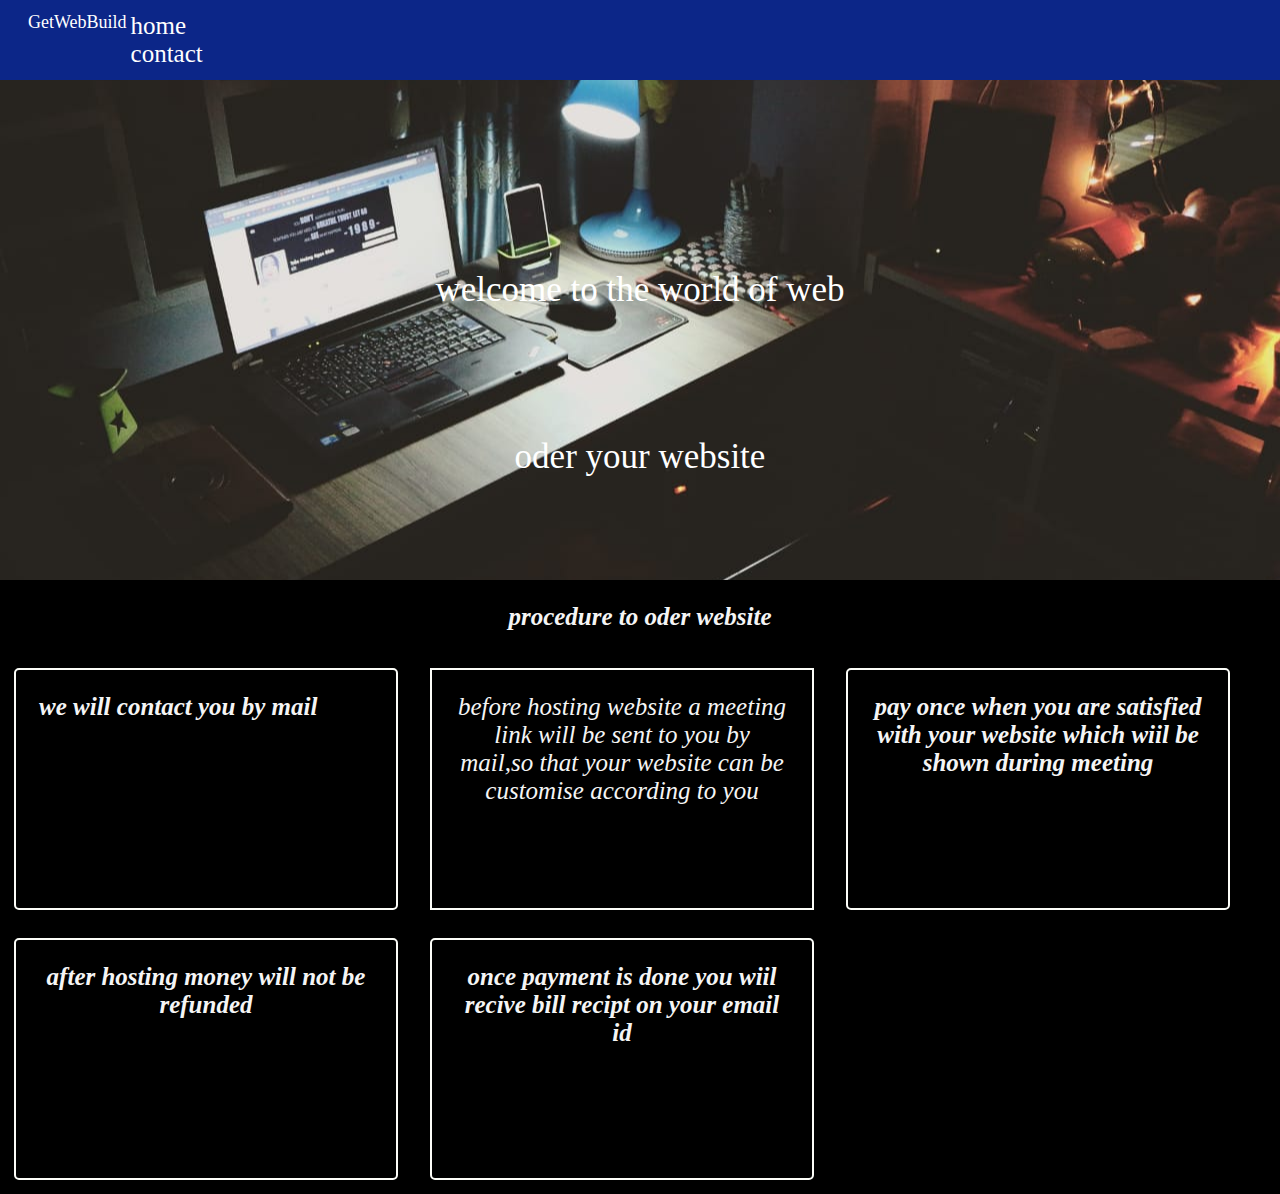
==== index.html @ 34f66120 "Up" ====
<!DOCTYPE html>
<html lang="en">
<head>
    <meta charset="UTF-8">
    <meta http-equiv="X-UA-Compatible" content="IE=edge">
    <meta name="viewport" content="width=device-width, initial-scale=1.0">
    <title>GetWebBuild</title>
    <script src="app.js"></script>
    <link rel="stylesheet" href="./static/style.css">
    <link rel="import" href="./views/contact.html">
      

</head>
<body>
     
    <nav id="navbar">
        GetWebBuild 
        <ul>
            <li> <a href="/">home</a> </li>
            
            <li> <a href="./views/contact.html">contact</a></li>
            
        </ul>
        </nav>
        <section id="introsection">
            <div class="we">welcome to the world of web</div>
            <div id="order" class="we"> oder your website</div>

        </section>
        <section id="sponerssection">
            <h3>procedure to oder website</h3>
            <div class="card" id="card2">
                <h3>we will contact you by mail</h3>
            </div>
            <div id="before" class="sp">
                <p>before  hosting  website a meeting link will be sent to you by mail,so that your website  can be customise according to you </p>
            </div>
            <div class="card" id="cardt">
                <h3>pay once when you are satisfied with your website which wiil be shown during meeting </h3>

            </div>
            <div class="card" id="cardfo">
                <h3> after hosting money will not be refunded</h3>
            </div>
            <div class="card" id="cardfi">
                <h3>once payment is done you wiil recive bill recipt on your email id
                </h3>
            </div>
        </section>

    <script src="app.js"></script>
</body>
</html>
---- static/style.css ----
*{
margin: 0;
padding: 0;
font-family: Cambria, Cochin, Georgia, Times, 'Times New Roman', serif;
box-sizing: border-box;
}


#navbar{
    display: flex;
    flex-direction: row;
    
    background-color: #0c2688;
    padding: 12px 28px;
    color: white;
    font-size: 18px;
    
    
}
#navbar li{
    list-style: none;
    
}
#navbar li a{
    cursor: pointer;
    text-decoration: none;
    padding: 7px 4px;
    color: white;
    font-size: 25px;
    font-style: bold;
    
}
#navbar li a:hover{
    color: rgb(93, 199, 202);

}



#introsection {
    display: flex;
    flex-direction: column;
    justify-content: center;

    background:center/cover no-repeat url("../static/bg.jpeg");
    height: 500px;
    color:white;
    padding: 127px;
    padding-bottom: 40px;
    font-size: 35px;
}
#sponerssection{
background-color: rgb(2, 25, 39);

color: brown;

}

#sponerssection h3{

    padding: 23px;
    font-size: 25px;
    text-align: center;
    color: whitesmoke;
    font-style: italic;
   
}
.card p{
   
    color: green;
    font-style: italic;
}
#footer{
background-color: orange;
display:flex;
justify-content: center;
margin: 2px;

}
.we{
    display: flex;
    
    margin: auto;
    width: 67%;
    
    justify-content: center;

}
#oder{
    font-size: 30px;
}
 .card{
    border-radius: 5px;
    border:  2px solid rgb(252, 253, 248);
    
    width: 30%;
    margin: 14px;
    height: 200px;
    display: inline-block;
    text-align: center;

    

}

#card h3 {
   text-align: center;
   margin: 25px;
   margin: auto;

}
#before{
    color: rgb(235, 220, 12);
    border:  2px solid rgb(252, 253, 248);
    
    width: 30%;
    margin: 14px;
    height: 200px;
    display: inline-block;
    text-align: center;
    font-size: 20px;

}
.card#before{
    color: pink;
    font-size: 24px
    
}

@media (min-width: 360px) and (max-width:374px){
    #navbar{
       background-color: rgb(226, 0, 38);
    }
    #introsection{
       height: 430px;
       color: white;
       padding: 65px;
       padding-bottom: 40px;
       font-size: 58px;

    }
    #sponerssection {
        background-color: black;
        }
    .card{
        width: 80%;
        margin: 14px;
        margin-left: 35px;
        height: 200px;
    }
    #before{
        width: 79%;
        margin: 14px;
        margin-left: 35px;
        padding: 12px;
        height: 208px;
        color: white;
        font-weight: bold;
        font-size: 22px;
    }
    #sponerssection h3 {
        padding: 12px;

    }
}
@media (min-width: 375px) and (max-width:410px){
    #navbar{
       background-color: rgb(190, 20, 48);
       
    }
    #introsection{
        height: 421px;
        padding-bottom: 81px;
        font-size: 227%;
        padding: 41px;
    }
    .card{
        width: 71%;
        margin-left: 47px;
        padding: 8px;
        margin-bottom: 13px;
    }
    
    #sponerssection h3{
        padding: 5px;
    }
    #before{
        color: white;
        font-weight: bold;
        border: 2px solid rgb(252, 253, 248);
        width: 71%;
        margin-left: 46px;
        height: 206px;
        display: inline-block;
        text-align: center;
        font-size: 24px;
    }
    #sponerssection{
        background-color: rgb(166, 216, 245);
        background-color: rgb(2, 17, 26);
        /* height: 1000px; */
    color: brown;
}

}

/* @media (min-width: 411px) and (min-height:767px){
    #before{

    color: white;
    font-weight: bold;
    font-size: 22px;
    padding: 9px;
    border: 2px solid rgb(252, 253, 248);
    width: 81%;
    margin: 14px;
    margin-left: 44px;
}
} */
@media (min-width: 411px) and (max-width:500px){
    #navbar{
       background-color:  #0c2688;;
       
    }
    .we {
        display: flex;
        margin: auto;
        width: 107%;
        justify-content: center;
    }
    #introsection{
        height: 420px;
    color: #f07f0f;
    padding: 127px;
    padding-bottom: 159px;
    font-size: 41px;
    }
    .card{
       
        width: 72%;
        margin: 4px;
        margin-left: 59px;
        height: 211px;
    }
    #before{
        color: white;
        font-weight: bold;
        padding: 22px;
        border: 2px solid rgb(252, 253, 248);
        width: 73%;
        margin: 14px;
        margin-left: 59px;
        height: 213px;
    }
    #sponerssection {
        background-color: black;
        }
}
@media (min-width:320px) and (max-width:359px) {
    #introsection{

    height: 410px;
    color: rgb(248, 163, 6);
    padding: 16px;
    padding-bottom: 40px;
    font-size: 41px;
    }
    .card{
        border: 2px solid rgb(252, 253, 248);
        width: 86%;
        margin: 8px;
        margin-left: 21px;
        height: 200px;
    }
    #sponerssection h3 {
        padding: 14px;
    }
    #sponerssection {
        background-color: black;
        }
     #before{
        color: white;
        font-weight: bold;
        border: 2px solid rgb(252, 253, 248);
        width: 85%;
        margin: 14px;
        margin-left: 22px;
        height: 200px;
        font-size: 22px;
     }
     
     /* intro 375section color: #f27610; */

}
@media (min-width:768px) and (max-width:776px){
    #card2{
    padding: 9px;
    
    margin: 12px 34px 34px 64px;
    position:absolute;
    margin-left: 57px;
    }
    .card {
        border-radius: 5px;
        border: 2px solid rgb(252, 253, 248);
        width: 42%;
        margin: 14px;
        height: 200px;
        display: inline-grid;
        text-align: center;
    }
    #before {
        color: white;
        border: 2px solid rgb(252, 253, 248);
        width: 42%;
        margin: 14px;
        margin-left: 18px;
        margin-right: 80px;
        height: 232px;
        text-align: center;
        font-size: 26px;
        padding:2px;
        display:static;
    }
    
    
    #cardt  {
        background-color:black;
        margin-left: -11px;
        margin-top: 13px;
        height: 244px;
        display: inline-block;
    }
    #cardfo  {
        background-color:burlywood;
        margin: 4px 74px 14px 18px;
        height: 244px;
        display: inline-grid;
    }
    #cardfi  {
        background-color:gold;
      
        height: 244px;
        margin: 4px 14px 14px -11px;
        display: inline-grid;

    }
}
    @media (min-width:1024px) and (max-width:1366px){
       

        .card{
            /* display: inline-grid; */
            display: inline-flex;
            height: 242px;
            /* margin-right: 32px; */

        }
        #before{
            
                color: rgb(235, 220, 12);
                border: 2px solid rgb(252, 253, 248);
                width: 30%;
                margin: 14px;
                height: 242px;
                display: inline-grid;
                text-align: center;
                font-size: 20px;

        }
        #sponerssection {
        background-color: black;
        }
        .sp{
            display: inline-flex;
            /* background-color: black; */

        }
        .sp p{
            padding: 23px;
            font-size: 25px;
            text-align: center;
            color: whitesmoke;
            font-style: italic;
        }
    }

    @media (min-width:935px) and (max-width:1023px){
        
        .card{
            /* display: inline-grid; */
            display: inline-flex;
            height: 242px;
            /* margin-right: 32px; */

        }
        #before{
            
                color: rgb(235, 220, 12);
                border: 2px solid rgb(252, 253, 248);
                width: 30%;
                margin: 14px;
                height: 242px;
                display: inline-grid;
                text-align: center;
                font-size: 20px;

        }
        #sponerssection {
        background-color: black;
        }
        .sp{
            display: inline-flex;
            /* background-color: black; */

        }
        .sp p{
            padding: 23px;
            font-size: 22px;
            text-align: center;
            color: whitesmoke;
            font-style: italic;
        }
    }
    @media (min-width:840px) and (max-width:934px){
        
        .card{
            /* display: inline-grid; */
            display: inline-flex;
            height: 242px;
            /* margin-right: 32px; */

        }
        #before{
            
                color: rgb(235, 220, 12);
                border: 2px solid rgb(252, 253, 248);
                width: 30%;
                margin: 14px;
                height: 242px;
                display: inline-grid;
                text-align: center;
                font-size: 20px;

        }
        #sponerssection {
        background-color: black;
        }
        .sp{
            display: inline-flex;
            /* background-color: black; */

        }
        .sp p{
            padding: 23px;
            font-size: 22px;
            text-align: center;
            color: whitesmoke;
            font-style: italic;
        }
    }
    @media (min-width:800px) and (max-width:839px){
        
        .card{
            /* display: inline-grid; */
            display: inline-flex;
            height: 242px;
            width: 45%;
            /* margin-right: 32px; */

        }
        #before{
            
                color: rgb(235, 220, 12);
                border: 2px solid rgb(252, 253, 248);
                width: 45%;
                margin: 14px;
                height: 242px;
                display: inline-grid;
                text-align: center;
                font-size: 20px;

        }
        #sponerssection {
        background-color: black;
        }
        .sp{
            display: inline-flex;
           
            /* background-color: black; */

        }
        .sp p{
            padding: 23px;
            font-size: 22px;
            text-align: center;
            color: whitesmoke;
            font-style: italic;
        }
    }
    @media (min-width:777px) and (max-width:839px){
        
        .card{
            /* display: inline-grid; */
            display: inline-flex;
            height: 242px;
            width: 45%;
            /* margin-right: 32px; */

        }
        #before{
            
                color: rgb(235, 220, 12);
                border: 2px solid rgb(252, 253, 248);
                width: 45%;
                margin: 14px;
                height: 242px;
                display: inline-grid;
                text-align: center;
                font-size: 20px;

        }
        #sponerssection {
        background-color: black;
        }
        .sp{
            display: inline-flex;
           
            /* background-color: black; */

        }
        .sp p{
            padding: 23px;
            font-size: 22px;
            text-align: center;
            color: whitesmoke;
            font-style: italic;
        }
    }
    @media (min-width:501px) and (max-width:776px){
        
        .card{
            /* display: inline-grid; */
            display: inline-flex;
            height: 242px;
            width: 77%;
            margin: 14px;
            margin-left: 71px;
            
            /* margin-right: 32px; */

        }
        #before{
            
                color: rgb(235, 220, 12);
                border: 2px solid rgb(252, 253, 248);
                width: 77%;
                margin: 14px;
                margin-left: 71px;
                display: inline-grid;
                text-align: center;
                font-size: 20px;

        }
        #sponerssection {
        background-color: black;
        }
        .sp{
            display: inline-flex;
            font-size: 25px;
           
            /* background-color: black; */

        }
        .sp p{
            padding: 23px;
            font-size: 22px;
            text-align: center;
            color: whitesmoke;
            font-style: italic;
        }
    }
    @media (min-width:277px) and (max-width:319px){

        .card{
            
                border-radius: 5px;
                border: 2px solid rgb(252, 253, 248);
                width: 77%;
                margin: 14px;
                margin-left: 37px;
                height: 200px;
                display: inline-grid;
                text-align: center;
           
        }
        #sponerssection h3 {
            font-size: 19px;
        }
        #before {
            color: white;
            border: 2px solid rgb(252, 253, 248);
            width: 77%;
            margin: 14px;
            margin-left: 37px;
            padding: 9px 9px 9px 9px;
            height: 200px;
            display: inline-grid;
            text-align: center;
            font-size: 19px;
        }
        #sponerssection {
            background-color: black;
            }
    }
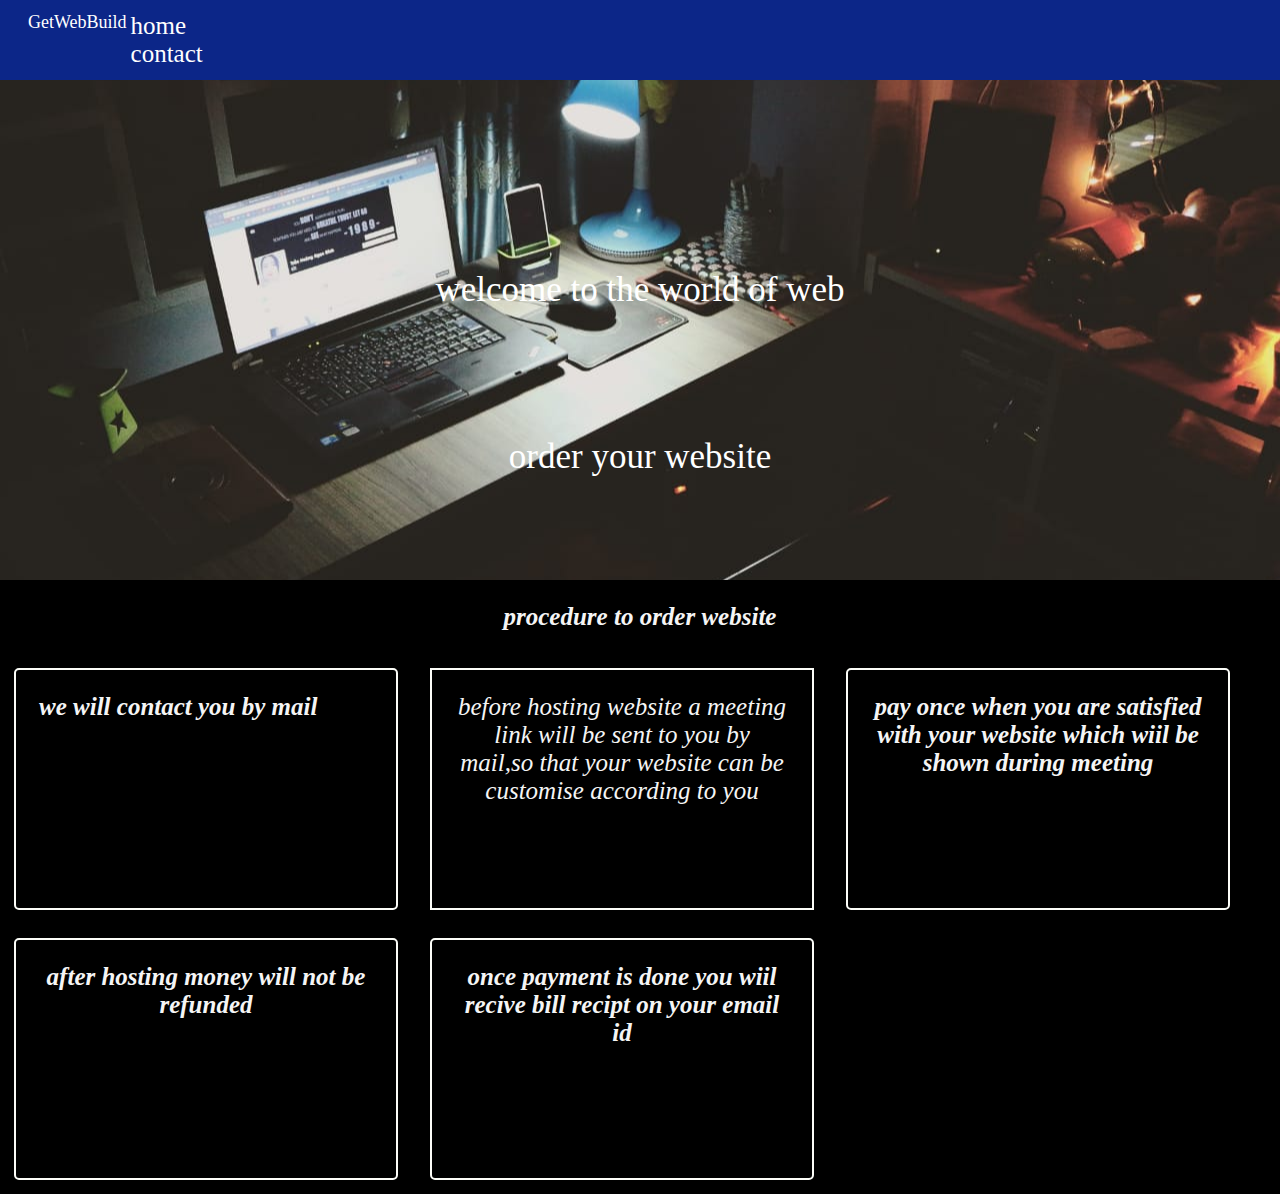
==== commit c76d6ff0: "Index" ====
--- a/index.html
+++ b/index.html
@@ -25,11 +25,11 @@
         </nav>
         <section id="introsection">
             <div class="we">welcome to the world of web</div>
-            <div id="order" class="we"> oder your website</div>
+            <div id="order" class="we"> order your website</div>
 
         </section>
         <section id="sponerssection">
-            <h3>procedure to oder website</h3>
+            <h3>procedure to order website</h3>
             <div class="card" id="card2">
                 <h3>we will contact you by mail</h3>
             </div>
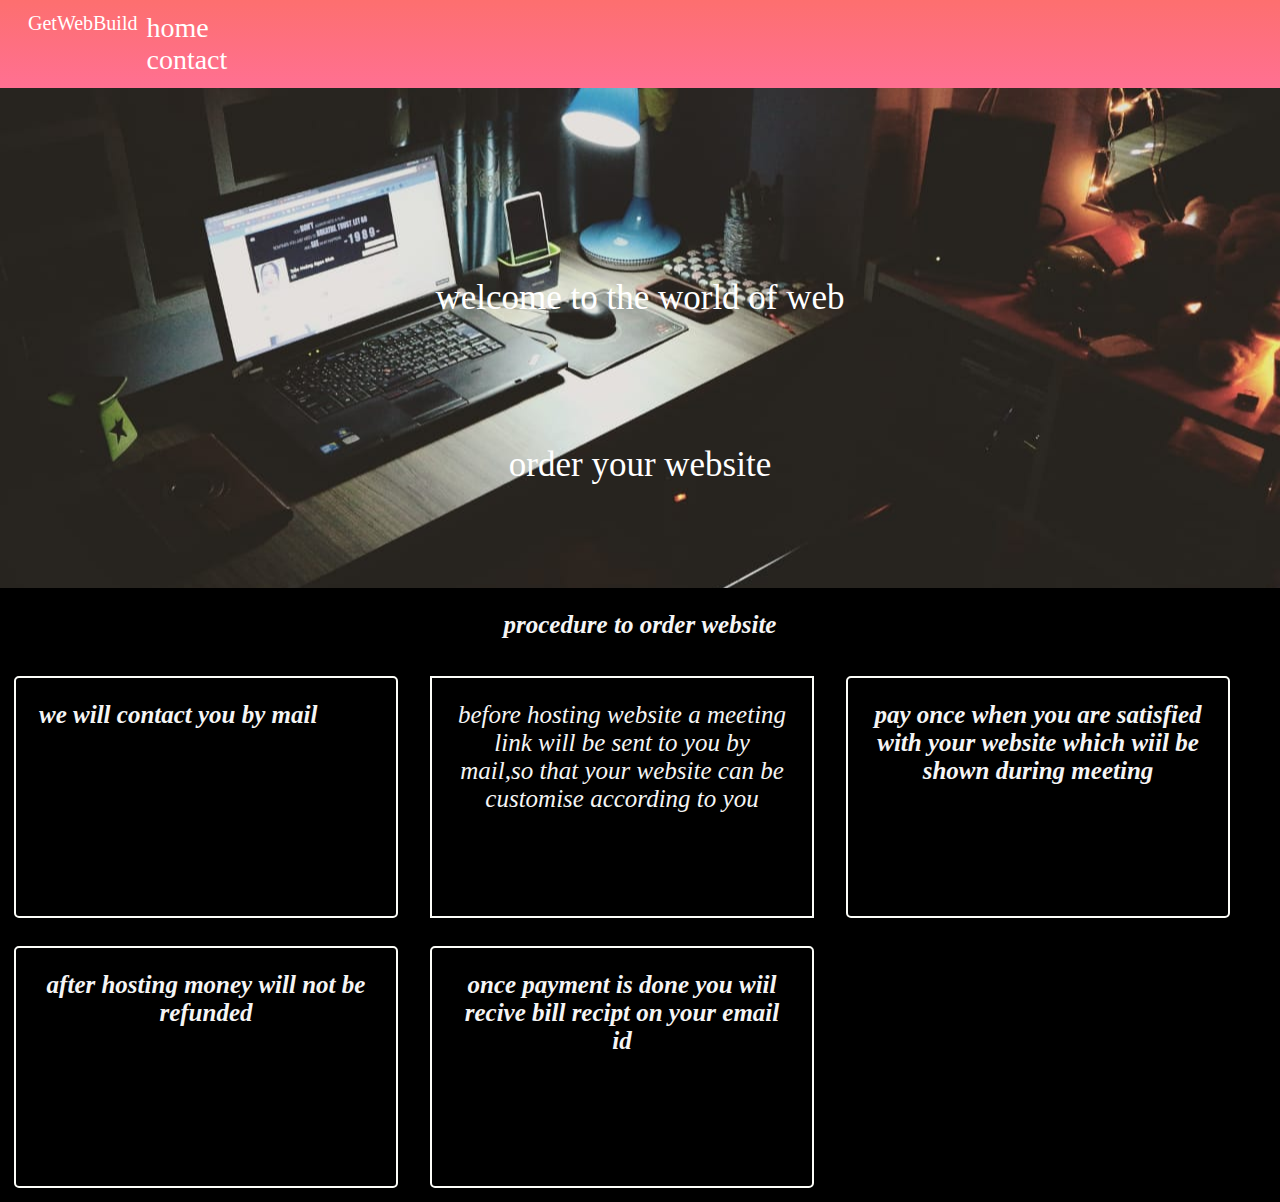
==== commit 0d456276: "index" ====
--- a/index.html
+++ b/index.html
@@ -9,6 +9,15 @@
     <script src="app.js"></script>
     <link rel="stylesheet" href="./static/style.css">
     <link rel="import" href="./views/contact.html">
+    <!-- Global site tag (gtag.js) - Google Analytics -->
+<script async src="https://www.googletagmanager.com/gtag/js?id=G-YVJTRN3BM6"></script>
+<script>
+  window.dataLayer = window.dataLayer || [];
+  function gtag(){dataLayer.push(arguments);}
+  gtag('js', new Date());
+
+  gtag('config', 'G-YVJTRN3BM6');
+</script>
       
 
 </head>
--- a/static/style.css
+++ b/static/style.css
@@ -10,10 +10,10 @@
     display: flex;
     flex-direction: row;
     
-    background-color: #0c2688;
+        background-image: linear-gradient(180deg, #fd6f6f, #ff7092);
     padding: 12px 28px;
     color: white;
-    font-size: 18px;
+     font-size: 20px;
     
     
 }
@@ -26,7 +26,8 @@
     text-decoration: none;
     padding: 7px 4px;
     color: white;
-    font-size: 25px;
+    font-size: 28px;
+    margin-left: 5px;
     font-style: bold;
     
 }
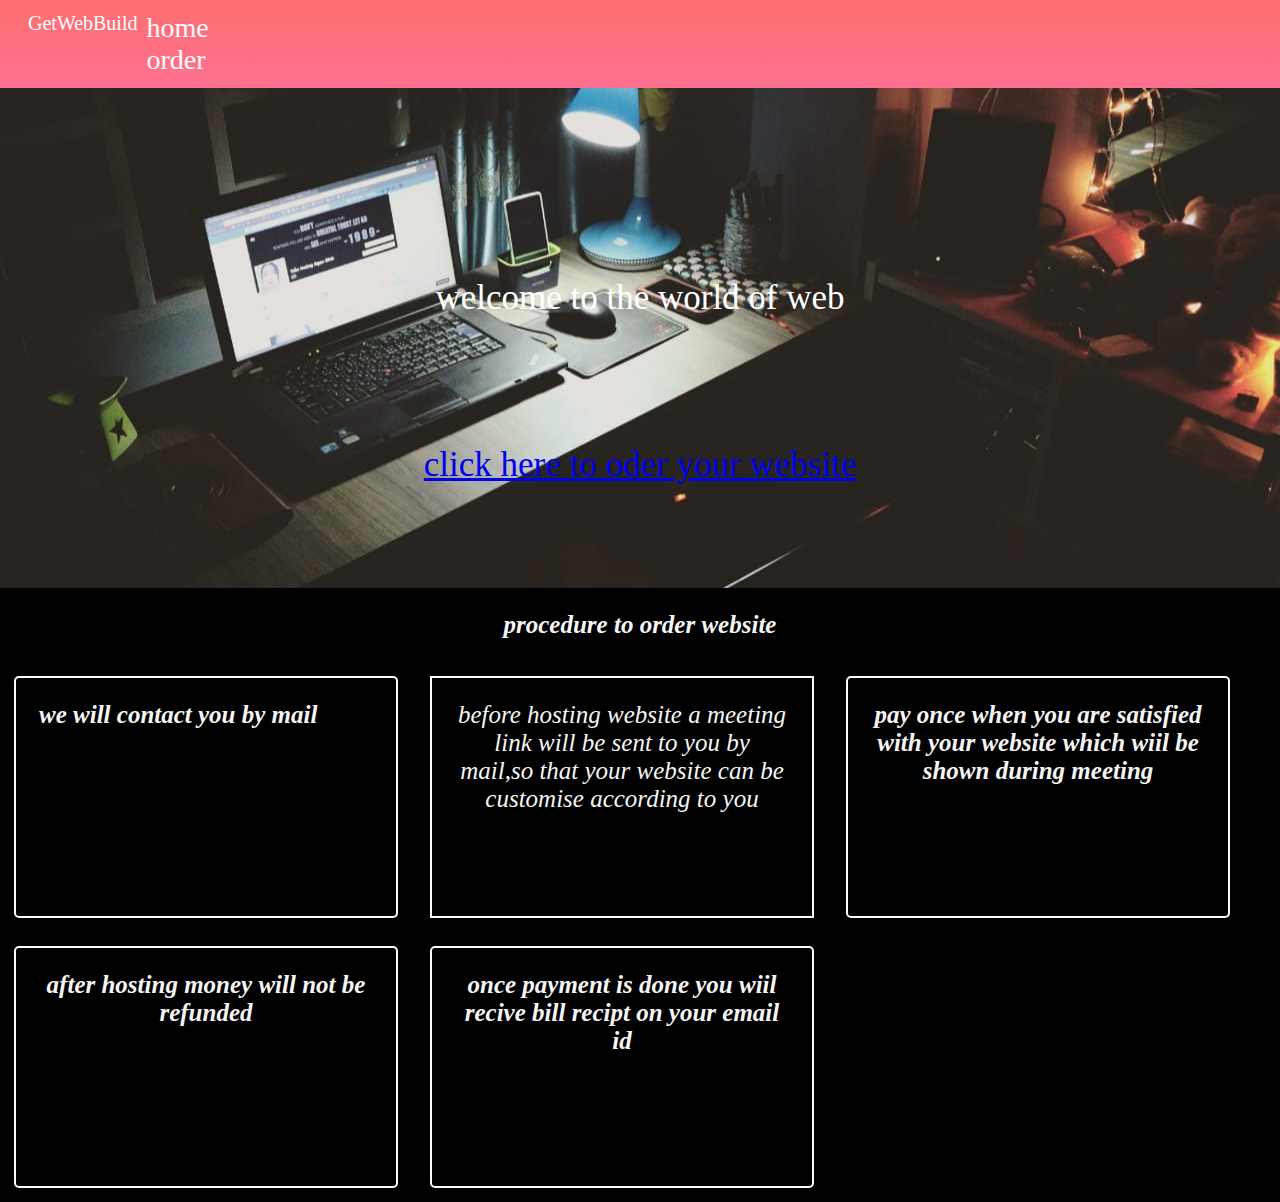
==== commit 49f9c742: "up" ====
--- a/index.html
+++ b/index.html
@@ -9,7 +9,7 @@
     <script src="app.js"></script>
     <link rel="stylesheet" href="./static/style.css">
     <link rel="import" href="./views/contact.html">
-    <!-- Global site tag (gtag.js) - Google Analytics -->
+  <!-- Global site tag (gtag.js) - Google Analytics -->
 <script async src="https://www.googletagmanager.com/gtag/js?id=G-YVJTRN3BM6"></script>
 <script>
   window.dataLayer = window.dataLayer || [];
@@ -28,13 +28,14 @@
         <ul>
             <li> <a href="/">home</a> </li>
             
-            <li> <a href="./views/contact.html">contact</a></li>
+            <li> <a href="./views/contact.html">order</a></li>
             
         </ul>
         </nav>
         <section id="introsection">
             <div class="we">welcome to the world of web</div>
-            <div id="order" class="we"> order your website</div>
+            <div id="order" class="we"><a href="./views/contact.html"> click here to oder your website 
+            </a>
 
         </section>
         <section id="sponerssection">
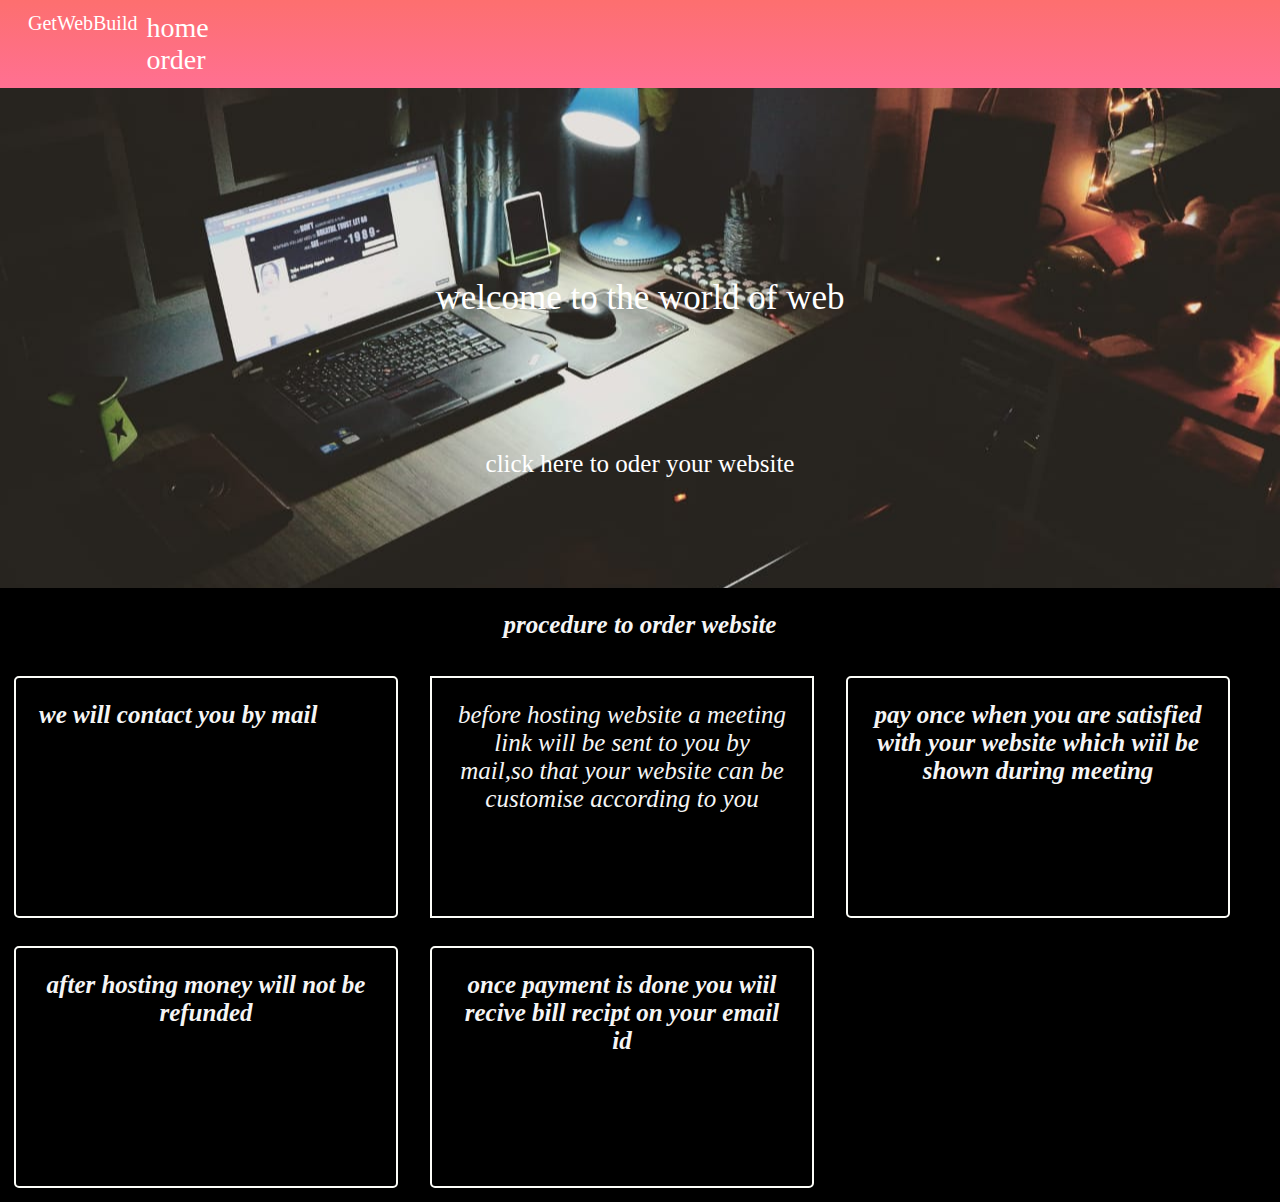
==== commit c07660f5: "index" ====
--- a/index.html
+++ b/index.html
@@ -5,6 +5,13 @@
     <meta charset="UTF-8">
     <meta http-equiv="X-UA-Compatible" content="IE=edge">
     <meta name="viewport" content="width=device-width, initial-scale=1.0">
+    <meta name="keywords" content="get web Build ">
+    <meta name="keywords" content=" website builder">
+    <meta name="keywords" content=" affordable website ">
+    <meta name="keywords" content=" best website ">
+    <meta name="keywords" content=" your website ">
+    <meta name="keywords" content="your own website ">
+    
     <title>GetWebBuild</title>
     <script src="app.js"></script>
     <link rel="stylesheet" href="./static/style.css">
--- a/static/style.css
+++ b/static/style.css
@@ -28,6 +28,15 @@
     color: white;
     font-size: 28px;
     margin-left: 5px;
+    font-style: bold;
+    
+}
+.we  a{
+    cursor: pointer;
+    text-decoration: none;
+    padding: 7px 4px;
+    color: white;
+    font-size: 25px;
     font-style: bold;
     
 }
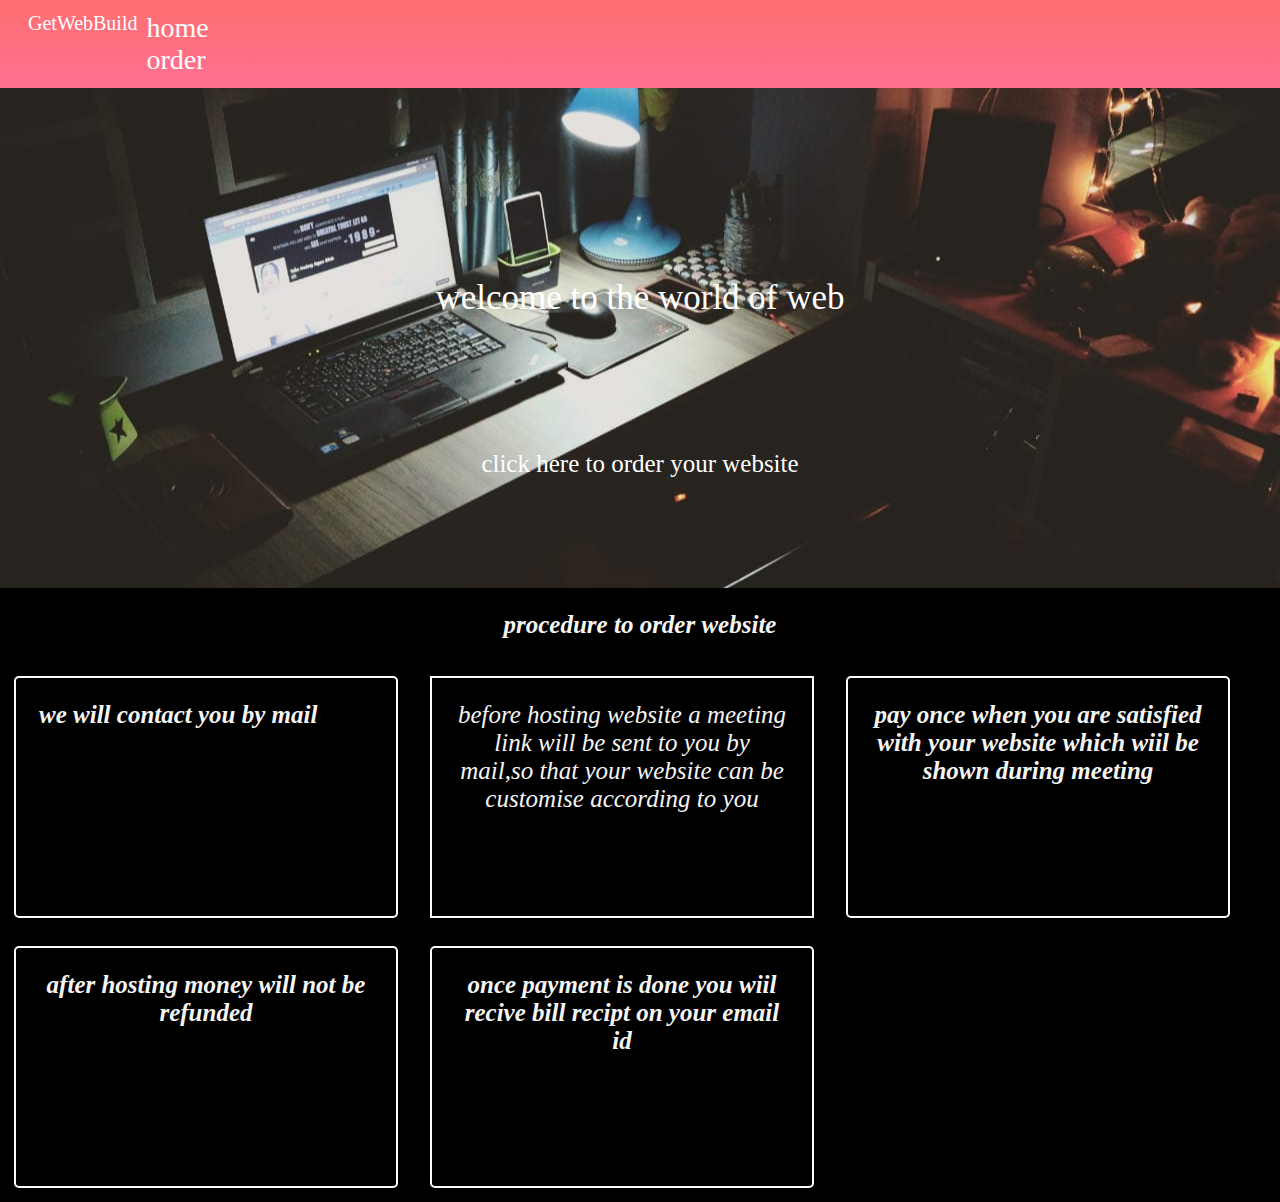
==== commit 4a4b1c34: "Updated" ====
--- a/index.html
+++ b/index.html
@@ -11,6 +11,7 @@
     <meta name="keywords" content=" best website ">
     <meta name="keywords" content=" your website ">
     <meta name="keywords" content="your own website ">
+    <meta name="msvalidate.01" content="3993066E1DD69DEFFAE554C5A46E569D" />
     
     <title>GetWebBuild</title>
     <script src="app.js"></script>
@@ -41,7 +42,7 @@
         </nav>
         <section id="introsection">
             <div class="we">welcome to the world of web</div>
-            <div id="order" class="we"><a href="./views/contact.html"> click here to oder your website 
+            <div id="order" class="we"><a href="./views/contact.html"> click here to order your website 
             </a>
 
         </section>
